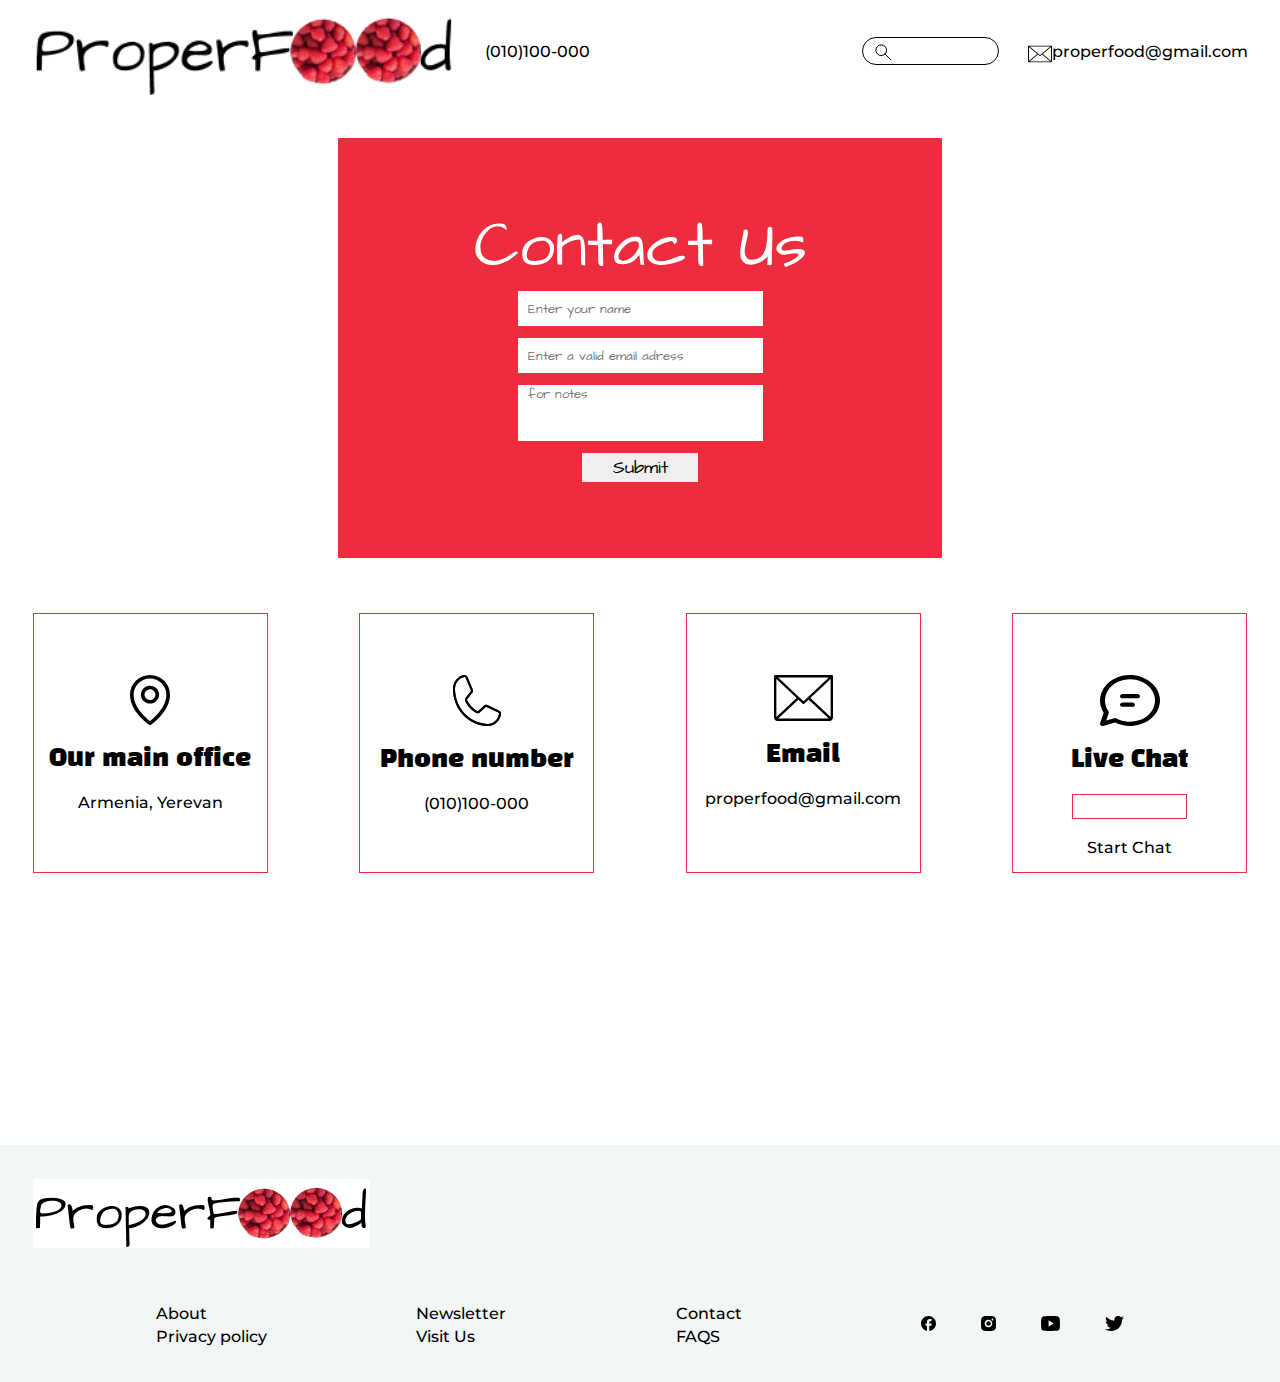
==== Pages/Contact.html @ b7828d10 "first comit" ====
<!DOCTYPE html>
<html lang="en">
  <head>
    <meta charset="UTF-8" />
    <meta name="viewport" content="width=device-width, initial-scale=1.0" />
    <link rel="stylesheet" href="../Font/fonts.css" />
    <link rel="stylesheet" href="../Style/style.css" />
    <link rel="icon" href="../Images/Logo.svg" />
    <title>ProperFood Contact</title>
  </head>
  <body>
    <main>
      <header>
        <a id="ProperFood" href="../index.html">
          <img src="../Images/ProperFood.png" alt="ProperFood" />
        </a>
        <p>(010)100-000</p>
        <div id="Search">
          <input type="text" />
          <svg
            xmlns="http://www.w3.org/2000/svg"
            width="17"
            height="17"
            viewBox="0 0 17 17"
            fill="none"
          >
            <path
              d="M6.19483 11.5484C9.13856 11.5484 11.5249 9.1499 11.5249 6.19124C11.5249 3.23258 9.13856 0.834106 6.19483 0.834106C3.25111 0.834106 0.864746 3.23258 0.864746 6.19124C0.864746 9.1499 3.25111 11.5484 6.19483 11.5484Z"
              stroke="black"
              stroke-linecap="round"
              stroke-linejoin="round"
            />
            <path
              d="M15.8648 15.8344L9.92603 9.94153"
              stroke="black"
              stroke-linecap="round"
              stroke-linejoin="round"
            />
          </svg>
        </div>
        <div id="email">
          <svg
            xmlns="http://www.w3.org/2000/svg"
            width="26"
            height="18"
            viewBox="0 0 26 18"
            fill="none"
          >
            <path
              d="M25.48 0H0.52C0.382087 0 0.249823 0.049906 0.152305 0.138739C0.0547857 0.227572 0 0.348055 0 0.473684V16.5789C0 16.9558 0.164357 17.3173 0.456913 17.5838C0.74947 17.8503 1.14626 18 1.56 18H24.44C24.8537 18 25.2505 17.8503 25.5431 17.5838C25.8356 17.3173 26 16.9558 26 16.5789V0.473684C26 0.348055 25.9452 0.227572 25.8477 0.138739C25.7502 0.049906 25.6179 0 25.48 0ZM13 10.2517L1.8564 0.947368H24.1436L13 10.2517ZM9.9619 9L1.04 16.4499V1.55013L9.9619 9ZM10.7315 9.64303L12.649 11.25C12.7449 11.3299 12.8701 11.3742 13 11.3742C13.1299 11.3742 13.2551 11.3299 13.351 11.25L15.2685 9.64895L24.1436 17.0526H1.8564L10.7315 9.64303ZM16.0381 9L24.96 1.55013V16.4499L16.0381 9Z"
              fill="black"
            />
          </svg>
          <a href=""> properfood@gmail.com </a>
        </div>
      </header>
      <section id="ContactContent1">
        <div>
          <h1>Contact Us</h1>
          <form>
            <input
              type="text"
              placeholder="Enter your name"
              required
              minlength="3"
            />
            <input
              type="email"
              placeholder="Enter a valid email adress"
              required
            />
            <textarea placeholder="for notes" required></textarea>
            <input type="submit" id="submitBtn" value="Submit" />
          </form>
        </div>
      </section>
      <section id="ContactContent2">
        <div class="ContactCart">
          <svg
            xmlns="http://www.w3.org/2000/svg"
            width="40"
            height="50"
            viewBox="0 0 40 50"
            fill="none"
          >
            <path
              d="M20 10.7144C18.202 10.7144 16.4444 11.2381 14.9494 12.2191C13.4544 13.2002 12.2892 14.5947 11.6011 16.2262C10.913 17.8577 10.733 19.653 11.0838 21.3849C11.4345 23.1169 12.3004 24.7079 13.5718 25.9566C14.8431 27.2053 16.463 28.0556 18.2265 28.4002C19.9899 28.7447 21.8178 28.5679 23.4789 27.8921C25.1401 27.2163 26.5599 26.0719 27.5588 24.6036C28.5577 23.1352 29.0909 21.409 29.0909 19.6431C29.0909 17.275 28.1331 15.004 26.4282 13.3295C24.7234 11.6551 22.4111 10.7144 20 10.7144ZM20 25.0002C18.9212 25.0002 17.8666 24.6861 16.9696 24.0974C16.0726 23.5087 15.3735 22.6721 14.9607 21.6932C14.5478 20.7143 14.4398 19.6371 14.6503 18.5979C14.8607 17.5587 15.3802 16.6042 16.1431 15.8549C16.9059 15.1057 17.8778 14.5955 18.9359 14.3888C19.9939 14.1821 21.0907 14.2882 22.0874 14.6936C23.0841 15.0991 23.9359 15.7858 24.5353 16.6668C25.1346 17.5477 25.4545 18.5835 25.4545 19.6431C25.4545 21.0639 24.8799 22.4265 23.8569 23.4312C22.834 24.4358 21.4466 25.0002 20 25.0002ZM20 0C14.6975 0.00590794 9.61393 2.07734 5.86451 5.75984C2.11508 9.44235 0.0060153 14.4352 0 19.6431C0 26.6521 3.29773 34.0807 9.54545 41.1276C12.3528 44.312 15.5124 47.1794 18.9659 49.6768C19.2716 49.8872 19.6358 50 20.0091 50C20.3823 50 20.7466 49.8872 21.0523 49.6768C24.4994 47.1783 27.6529 44.311 30.4545 41.1276C36.6932 34.0807 40 26.6521 40 19.6431C39.994 14.4352 37.8849 9.44235 34.1355 5.75984C30.3861 2.07734 25.3025 0.00590794 20 0ZM20 45.9826C16.2432 43.0808 3.63636 32.4222 3.63636 19.6431C3.63636 15.3806 5.36038 11.2927 8.42916 8.27872C11.4979 5.26472 15.6601 3.57146 20 3.57146C24.3399 3.57146 28.5021 5.26472 31.5708 8.27872C34.6396 11.2927 36.3636 15.3806 36.3636 19.6431C36.3636 32.4177 23.7568 43.0808 20 45.9826Z"
              fill="black"
            />
          </svg>
          <h1>Our main office</h1>
          <p>Armenia, Yerevan</p>
        </div>
        <div class="ContactCart">
          <svg
            xmlns="http://www.w3.org/2000/svg"
            width="48"
            height="51"
            viewBox="0 0 48 51"
            fill="none"
          >
            <mask id="path-1-inside-1_21_73" fill="white">
              <path
                d="M46.1957 35.6281L34.3905 30.0154C33.9329 29.8049 33.4331 29.719 32.9363 29.7654C32.4396 29.8118 31.9615 29.989 31.5455 30.281C31.5122 30.3034 31.4805 30.3282 31.4505 30.3554L25.2504 35.9707C25.1124 36.0602 24.9558 36.112 24.7944 36.1218C24.6331 36.1315 24.472 36.0988 24.3254 36.0265C20.2653 33.944 16.0627 29.5133 14.1027 25.25C14.0334 25.0954 14.0012 24.9249 14.0091 24.7539C14.0169 24.5828 14.0646 24.4165 14.1477 24.2698L19.4478 17.5733C19.4728 17.5415 19.4953 17.5069 19.5178 17.4724C19.7918 17.0309 19.9581 16.524 20.0017 15.9972C20.0454 15.4704 19.965 14.9404 19.7678 14.4549L14.4752 1.93317C14.2197 1.29897 13.7775 0.769963 13.2149 0.425585C12.6523 0.0812065 11.9997 -0.0599536 11.3552 0.0233025C8.20906 0.464033 5.32153 2.10652 3.23189 4.644C1.14226 7.18147 -0.00654997 10.4404 2.80934e-05 13.8121C2.80934e-05 34.3185 15.7002 51 35.0005 51C38.1738 51.007 41.2411 49.7864 43.6293 47.5661C46.0175 45.3459 47.5634 42.2779 47.9782 38.9352C48.056 38.2535 47.9245 37.5633 47.6033 36.9674C47.2821 36.3715 46.7884 35.9018 46.1957 35.6281ZM46.0007 38.6695C45.6476 41.5004 44.3363 44.0978 42.3117 45.9761C40.2872 47.8543 37.6882 48.8848 35.0005 48.875C16.8053 48.875 2.00006 33.1445 2.00006 13.8121C1.99074 10.9564 2.96064 8.19492 4.72841 6.04388C6.49618 3.89284 8.94079 2.49952 11.6052 2.12442C11.6451 2.12178 11.6852 2.12178 11.7252 2.12442C11.9225 2.12621 12.1149 2.18996 12.2781 2.30765C12.4414 2.42534 12.5682 2.59172 12.6427 2.78583L17.9203 15.3075C17.9819 15.4606 18.0087 15.6268 17.9987 15.7929C17.9888 15.959 17.9422 16.1203 17.8628 16.2638L12.5652 22.9576C12.5402 22.9922 12.5152 23.024 12.4927 23.0612C12.2105 23.5198 12.0442 24.0479 12.0101 24.5946C11.9759 25.1413 12.075 25.6882 12.2977 26.1823C14.4702 30.9079 18.9503 35.6334 23.4478 37.9417C23.9161 38.1768 24.4337 38.2791 24.9503 38.2386C25.4668 38.1981 25.9647 38.0162 26.3954 37.7106L26.4879 37.6362L32.6955 32.0262C32.8283 31.94 32.9784 31.8885 33.1336 31.8761C33.2888 31.8636 33.4445 31.8905 33.588 31.9544L45.3906 37.5751C45.5898 37.6632 45.7569 37.8174 45.8668 38.0146C45.9767 38.2119 46.0237 38.4416 46.0007 38.6695Z"
              />
            </mask>
            <path
              d="M46.1957 35.6281L34.3905 30.0154C33.9329 29.8049 33.4331 29.719 32.9363 29.7654C32.4396 29.8118 31.9615 29.989 31.5455 30.281C31.5122 30.3034 31.4805 30.3282 31.4505 30.3554L25.2504 35.9707C25.1124 36.0602 24.9558 36.112 24.7944 36.1218C24.6331 36.1315 24.472 36.0988 24.3254 36.0265C20.2653 33.944 16.0627 29.5133 14.1027 25.25C14.0334 25.0954 14.0012 24.9249 14.0091 24.7539C14.0169 24.5828 14.0646 24.4165 14.1477 24.2698L19.4478 17.5733C19.4728 17.5415 19.4953 17.5069 19.5178 17.4724C19.7918 17.0309 19.9581 16.524 20.0017 15.9972C20.0454 15.4704 19.965 14.9404 19.7678 14.4549L14.4752 1.93317C14.2197 1.29897 13.7775 0.769963 13.2149 0.425585C12.6523 0.0812065 11.9997 -0.0599536 11.3552 0.0233025C8.20906 0.464033 5.32153 2.10652 3.23189 4.644C1.14226 7.18147 -0.00654997 10.4404 2.80934e-05 13.8121C2.80934e-05 34.3185 15.7002 51 35.0005 51C38.1738 51.007 41.2411 49.7864 43.6293 47.5661C46.0175 45.3459 47.5634 42.2779 47.9782 38.9352C48.056 38.2535 47.9245 37.5633 47.6033 36.9674C47.2821 36.3715 46.7884 35.9018 46.1957 35.6281ZM46.0007 38.6695C45.6476 41.5004 44.3363 44.0978 42.3117 45.9761C40.2872 47.8543 37.6882 48.8848 35.0005 48.875C16.8053 48.875 2.00006 33.1445 2.00006 13.8121C1.99074 10.9564 2.96064 8.19492 4.72841 6.04388C6.49618 3.89284 8.94079 2.49952 11.6052 2.12442C11.6451 2.12178 11.6852 2.12178 11.7252 2.12442C11.9225 2.12621 12.1149 2.18996 12.2781 2.30765C12.4414 2.42534 12.5682 2.59172 12.6427 2.78583L17.9203 15.3075C17.9819 15.4606 18.0087 15.6268 17.9987 15.7929C17.9888 15.959 17.9422 16.1203 17.8628 16.2638L12.5652 22.9576C12.5402 22.9922 12.5152 23.024 12.4927 23.0612C12.2105 23.5198 12.0442 24.0479 12.0101 24.5946C11.9759 25.1413 12.075 25.6882 12.2977 26.1823C14.4702 30.9079 18.9503 35.6334 23.4478 37.9417C23.9161 38.1768 24.4337 38.2791 24.9503 38.2386C25.4668 38.1981 25.9647 38.0162 26.3954 37.7106L26.4879 37.6362L32.6955 32.0262C32.8283 31.94 32.9784 31.8885 33.1336 31.8761C33.2888 31.8636 33.4445 31.8905 33.588 31.9544L45.3906 37.5751C45.5898 37.6632 45.7569 37.8174 45.8668 38.0146C45.9767 38.2119 46.0237 38.4416 46.0007 38.6695Z"
              fill="black"
            />
            <path
              d="M46.1957 35.6281L45.3369 37.4343L45.347 37.4392L45.3573 37.4439L46.1957 35.6281ZM34.3905 30.0154L35.2493 28.2091L35.2377 28.2036L35.2261 28.1983L34.3905 30.0154ZM31.5455 30.281L32.6627 31.9399L32.6786 31.9291L32.6944 31.9181L31.5455 30.281ZM31.4505 30.3554L30.109 28.8719L30.1079 28.873L31.4505 30.3554ZM25.2504 35.9707L26.338 37.6491L26.4734 37.5614L26.593 37.4531L25.2504 35.9707ZM24.3254 36.0265L23.4126 37.8061L23.4269 37.8134L23.4413 37.8205L24.3254 36.0265ZM14.1027 25.25L12.2778 26.0684L12.2817 26.0769L12.2856 26.0854L14.1027 25.25ZM14.1477 24.2698L12.5795 23.0286L12.4839 23.1494L12.4079 23.2834L14.1477 24.2698ZM19.4478 17.5733L21.0161 18.8146L21.0215 18.8076L19.4478 17.5733ZM19.5178 17.4724L21.1935 18.5642L21.2055 18.5458L21.2171 18.527L19.5178 17.4724ZM19.7678 14.4549L21.6208 13.7024L21.6155 13.6893L21.61 13.6762L19.7678 14.4549ZM14.4752 1.93317L12.6201 2.68056L12.6264 2.69624L12.633 2.71181L14.4752 1.93317ZM11.3552 0.0233025L11.099 -1.96022L11.0883 -1.95884L11.0777 -1.95736L11.3552 0.0233025ZM2.80934e-05 13.8121H2.00003L2.00002 13.8082L2.80934e-05 13.8121ZM35.0005 51L35.0049 49H35.0005V51ZM47.9782 38.9352L49.963 39.1814L49.9642 39.1717L49.9653 39.1619L47.9782 38.9352ZM46.0007 38.6695L47.9853 38.917L47.9882 38.8939L47.9905 38.8707L46.0007 38.6695ZM35.0005 48.875L35.0079 46.875H35.0005V48.875ZM2.00006 13.8121H4.00007L4.00004 13.8055L2.00006 13.8121ZM11.6052 2.12442L11.4734 0.128764L11.3996 0.133637L11.3264 0.14395L11.6052 2.12442ZM11.7252 2.12442L11.5934 4.12008L11.6502 4.12382L11.7071 4.12434L11.7252 2.12442ZM12.6427 2.78583L10.7754 3.50221L10.7871 3.53261L10.7997 3.56261L12.6427 2.78583ZM17.9203 15.3075L19.7757 14.561L19.7696 14.5458L19.7633 14.5308L17.9203 15.3075ZM17.8628 16.2638L19.4311 17.505L19.533 17.3761L19.6126 17.2323L17.8628 16.2638ZM12.5652 22.9576L10.9969 21.7165L10.9703 21.7501L10.9452 21.7848L12.5652 22.9576ZM12.4927 23.0612L14.196 24.1095L14.1999 24.103L14.2039 24.0965L12.4927 23.0612ZM12.2977 26.1823L10.4743 27.0041L10.4774 27.0109L10.4805 27.0178L12.2977 26.1823ZM23.4478 37.9417L22.5346 39.721L22.5426 39.7251L22.5505 39.7291L23.4478 37.9417ZM26.3954 37.7106L27.5526 39.3418L27.6017 39.307L27.6486 39.2693L26.3954 37.7106ZM26.4879 37.6362L27.7411 39.1949L27.7861 39.1587L27.8289 39.1201L26.4879 37.6362ZM32.6955 32.0262L31.6066 30.3486L31.4728 30.4354L31.3545 30.5423L32.6955 32.0262ZM33.588 31.9544L34.4479 30.1487L34.4254 30.138L34.4027 30.1279L33.588 31.9544ZM45.3906 37.5751L44.5307 39.3808L44.5561 39.3929L44.5817 39.4042L45.3906 37.5751ZM47.0544 33.8218L35.2493 28.2091L33.5317 31.8216L45.3369 37.4343L47.0544 33.8218ZM35.2261 28.1983C34.4524 27.8425 33.6006 27.6947 32.7504 27.774L33.1222 31.7567C33.2656 31.7433 33.4133 31.7673 33.5549 31.8325L35.2261 28.1983ZM32.7504 27.774C31.9005 27.8534 31.0917 28.156 30.3965 28.6439L32.6944 31.9181C32.8314 31.8219 32.9786 31.7701 33.1222 31.7567L32.7504 27.774ZM30.4283 28.6221C30.3155 28.6981 30.2089 28.7816 30.109 28.8719L32.7919 31.8388C32.752 31.8749 32.7089 31.9087 32.6627 31.9399L30.4283 28.6221ZM30.1079 28.873L23.9078 34.4884L26.593 37.4531L32.793 31.8377L30.1079 28.873ZM24.1627 34.2924C24.3091 34.1975 24.4848 34.1368 24.6741 34.1254L24.9148 38.1181C25.4268 38.0873 25.9157 37.9228 26.338 37.6491L24.1627 34.2924ZM24.6741 34.1254C24.8634 34.114 25.0481 34.153 25.2095 34.2325L23.4413 37.8205C23.8958 38.0445 24.4027 38.149 24.9148 38.1181L24.6741 34.1254ZM25.2381 34.247C21.589 32.3752 17.6985 28.2834 15.9199 24.4146L12.2856 26.0854C14.427 30.7433 18.9416 35.5128 23.4126 37.8061L25.2381 34.247ZM15.9276 24.4316C15.9878 24.5658 16.0133 24.7074 16.007 24.8456L12.0112 24.6622C11.9891 25.1425 12.079 25.625 12.2778 26.0684L15.9276 24.4316ZM16.007 24.8456C16.0006 24.9839 15.9621 25.1248 15.8876 25.2562L12.4079 23.2834C12.167 23.7083 12.0332 24.1818 12.0112 24.6622L16.007 24.8456ZM15.716 25.511L21.016 18.8146L17.8796 16.3321L12.5795 23.0286L15.716 25.511ZM21.0215 18.8076C21.1099 18.695 21.1796 18.5855 21.1935 18.5642L17.8421 16.3806C17.836 16.39 17.8333 16.3941 17.8311 16.3974C17.8292 16.4003 17.8298 16.3993 17.832 16.3961C17.836 16.3903 17.8508 16.3687 17.8741 16.3391L21.0215 18.8076ZM21.2171 18.527C21.6611 17.8117 21.9256 16.999 21.9949 16.1623L18.0086 15.8321C17.9906 16.0489 17.9225 16.2502 17.8185 16.4178L21.2171 18.527ZM21.9949 16.1623C22.0642 15.3257 21.9371 14.4812 21.6208 13.7024L17.9148 15.2074C17.9929 15.3997 18.0265 15.6151 18.0086 15.8321L21.9949 16.1623ZM21.61 13.6762L16.3174 1.15452L12.633 2.71181L17.9256 15.2335L21.61 13.6762ZM16.3303 1.18578C15.9207 0.168943 15.2019 -0.703064 14.259 -1.28021L12.1707 2.13138C12.353 2.24299 12.5188 2.429 12.6201 2.68056L16.3303 1.18578ZM14.259 -1.28021C13.3137 -1.85888 12.2033 -2.10286 11.099 -1.96022L11.6114 2.00682C11.7962 1.98296 11.9909 2.02129 12.1707 2.13138L14.259 -1.28021ZM11.0777 -1.95736C7.41687 -1.44452 4.08388 0.463267 1.68802 3.3726L4.77577 5.91539C6.55917 3.74978 9.00126 2.37259 11.6326 2.00396L11.0777 -1.95736ZM1.68802 3.3726C-0.705523 6.27912 -2.00743 9.99211 -1.99997 13.816L2.00002 13.8082C1.99433 10.8887 2.99005 8.08382 4.77577 5.91539L1.68802 3.3726ZM-1.99997 13.8121C-1.99997 35.3072 14.4832 53 35.0005 53V49C16.9173 49 2.00003 33.3299 2.00003 13.8121H-1.99997ZM34.9961 53C38.6915 53.0081 42.243 51.5856 44.991 49.0309L42.2675 46.1013C40.2391 47.9871 37.6562 49.0058 35.0049 49L34.9961 53ZM44.991 49.0309C47.7359 46.4791 49.4923 42.9742 49.963 39.1814L45.9934 38.6889C45.6344 41.5816 44.2991 44.2127 42.2675 46.1013L44.991 49.0309ZM49.9653 39.1619C50.0887 38.0803 49.8816 36.9791 49.3638 36.0185L45.8428 37.9164C45.9673 38.1475 46.0232 38.4267 45.9911 38.7084L49.9653 39.1619ZM49.3638 36.0185C48.8453 35.0565 48.0352 34.2745 47.0341 33.8123L45.3573 37.4439C45.5416 37.529 45.7189 37.6866 45.8428 37.9164L49.3638 36.0185ZM44.016 38.422C43.7191 40.8027 42.6187 42.9631 40.9515 44.5099L43.672 47.4423C46.0538 45.2326 47.5761 42.1982 47.9853 38.917L44.016 38.422ZM40.9515 44.5099C39.2874 46.0538 37.1732 46.8829 35.0079 46.875L34.9931 50.8749C38.2031 50.8868 41.2871 49.6549 43.672 47.4423L40.9515 44.5099ZM35.0005 46.875C18.0223 46.875 4.00006 32.1558 4.00006 13.8121H5.55519e-05C5.55519e-05 34.1331 15.5882 50.875 35.0005 50.875V46.875ZM4.00004 13.8055C3.99221 11.4023 4.80945 9.09527 6.27356 7.31372L3.18325 4.77404C1.11183 7.29457 -0.0107196 10.5105 6.61825e-05 13.8186L4.00004 13.8055ZM6.27356 7.31372C7.73536 5.53499 9.73455 4.40749 11.884 4.10489L11.3264 0.14395C8.14703 0.591543 5.257 2.25069 3.18325 4.77404L6.27356 7.31372ZM11.7369 4.12008C11.6892 4.12323 11.6412 4.12323 11.5934 4.12008L11.8569 0.128764C11.7292 0.120334 11.6011 0.120334 11.4734 0.128764L11.7369 4.12008ZM11.7071 4.12434C11.4819 4.1223 11.2736 4.04903 11.1086 3.93004L13.4477 0.685256C12.9561 0.330885 12.363 0.130115 11.7433 0.124502L11.7071 4.12434ZM11.1086 3.93004C10.9452 3.81225 10.8355 3.65887 10.7754 3.50221L14.51 2.06946C14.301 1.52457 13.9376 1.03844 13.4477 0.685256L11.1086 3.93004ZM10.7997 3.56261L16.0773 16.0843L19.7633 14.5308L14.4857 2.00906L10.7997 3.56261ZM16.0648 16.0541C16.0148 15.9298 15.9947 15.7999 16.0023 15.6729L19.9951 15.913C20.0227 15.4538 19.9489 14.9913 19.7757 14.561L16.0648 16.0541ZM16.0023 15.6729C16.01 15.5459 16.0457 15.4167 16.1129 15.2953L19.6126 17.2323C19.8386 16.824 19.9675 16.3722 19.9951 15.913L16.0023 15.6729ZM16.2945 15.0226L10.9969 21.7165L14.1335 24.1988L19.4311 17.505L16.2945 15.0226ZM10.9452 21.7848C10.9456 21.7843 10.9453 21.7847 10.9438 21.7867C10.942 21.7891 10.9403 21.7914 10.9366 21.7964C10.9308 21.8043 10.9183 21.8212 10.9047 21.8401C10.8767 21.8791 10.8311 21.944 10.7815 22.0259L14.2039 24.0965C14.1768 24.1413 14.155 24.1716 14.1513 24.1767C14.1499 24.1787 14.1498 24.1788 14.1563 24.1699C14.1589 24.1665 14.1634 24.1604 14.1679 24.1542C14.1726 24.1478 14.1786 24.1396 14.1852 24.1305L10.9452 21.7848ZM10.7894 22.0129C10.3323 22.7557 10.0682 23.6019 10.014 24.4699L14.0062 24.7193C14.0203 24.4939 14.0886 24.2839 14.196 24.1095L10.7894 22.0129ZM10.014 24.4699C9.95975 25.3379 10.1164 26.2099 10.4743 27.0041L14.1211 25.3606C14.0336 25.1664 13.9921 24.9448 14.0062 24.7193L10.014 24.4699ZM10.4805 27.0178C12.8343 32.1374 17.6261 37.2018 22.5346 39.721L24.3611 36.1624C20.2744 34.065 16.1062 29.6783 14.1149 25.3469L10.4805 27.0178ZM22.5505 39.7291C23.3408 40.1258 24.2223 40.3018 25.1066 40.2325L24.7939 36.2447C24.6452 36.2564 24.4915 36.2278 24.3452 36.1543L22.5505 39.7291ZM25.1066 40.2325C25.9906 40.1631 26.8331 39.8522 27.5526 39.3418L25.2382 36.0794C25.0962 36.1801 24.9429 36.233 24.7939 36.2447L25.1066 40.2325ZM27.6486 39.2693L27.7411 39.1949L25.2346 36.0776L25.1421 36.152L27.6486 39.2693ZM27.8289 39.1201L34.0365 33.51L31.3545 30.5423L25.1469 36.1524L27.8289 39.1201ZM33.7844 33.7037C33.6436 33.7951 33.4755 33.855 33.2938 33.8696L32.9734 29.8825C32.4814 29.922 32.0129 30.0848 31.6066 30.3486L33.7844 33.7037ZM33.2938 33.8696C33.1119 33.8842 32.9327 33.8521 32.7733 33.781L34.4027 30.1279C33.9563 29.9288 33.4656 29.8429 32.9734 29.8825L33.2938 33.8696ZM32.7281 33.7601L44.5307 39.3808L46.2506 35.7694L34.4479 30.1487L32.7281 33.7601ZM44.5817 39.4042C44.3682 39.3098 44.2131 39.1556 44.1199 38.9884L47.6138 37.0409C47.3007 36.4792 46.8114 36.0166 46.1996 35.746L44.5817 39.4042ZM44.1199 38.9884C44.0274 38.8226 43.9933 38.6414 44.0108 38.4684L47.9905 38.8707C48.0541 38.2418 47.9261 37.6012 47.6138 37.0409L44.1199 38.9884Z"
              fill="black"
              mask="url(#path-1-inside-1_21_73)"
            />
          </svg>
          <h1>Phone number</h1>
          <p>(010)100-000</p>
        </div>
        <div class="ContactCart">
          <svg
            xmlns="http://www.w3.org/2000/svg"
            width="59"
            height="46"
            viewBox="0 0 59 46"
            fill="none"
          >
            <path
              d="M57.82 0H1.18C0.867045 0 0.566907 0.127537 0.345614 0.354555C0.124321 0.581573 0 0.889475 0 1.21053V42.3684C0 43.3316 0.372963 44.2553 1.03684 44.9363C1.70072 45.6174 2.60113 46 3.54 46H55.46C56.3989 46 57.2993 45.6174 57.9632 44.9363C58.627 44.2553 59 43.3316 59 42.3684V1.21053C59 0.889475 58.8757 0.581573 58.6544 0.354555C58.4331 0.127537 58.133 0 57.82 0ZM29.5 26.1988L4.2126 2.42105H54.7874L29.5 26.1988ZM22.6058 23L2.36 42.0386V3.96145L22.6058 23ZM24.3522 24.6433L28.7035 28.75C28.921 28.9542 29.2052 29.0674 29.5 29.0674C29.7948 29.0674 30.079 28.9542 30.2965 28.75L34.6477 24.6584L54.7874 43.5789H4.2126L24.3522 24.6433ZM36.3941 23L56.64 3.96145V42.0386L36.3941 23Z"
              fill="black"
            />
          </svg>
          <h1>Email</h1>
          <p>properfood@gmail.com</p>
        </div>
        <div class="ContactCart">
          <svg
            xmlns="http://www.w3.org/2000/svg"
            width="60"
            height="51"
            viewBox="0 0 60 51"
            fill="none"
          >
            <path
              d="M20.0011 21.2451C20.0011 20.6815 20.2645 20.141 20.7333 19.7425C21.2022 19.344 21.838 19.1201 22.5011 19.1201H37.5006C38.1636 19.1201 38.7995 19.344 39.2683 19.7425C39.7372 20.141 40.0005 20.6815 40.0005 21.2451C40.0005 21.8086 39.7372 22.3491 39.2683 22.7477C38.7995 23.1462 38.1636 23.3701 37.5006 23.3701H22.5011C21.838 23.3701 21.2022 23.1462 20.7333 22.7477C20.2645 22.3491 20.0011 21.8086 20.0011 21.2451ZM22.5011 27.6201C21.838 27.6201 21.2022 27.8439 20.7333 28.2425C20.2645 28.641 20.0011 29.1815 20.0011 29.7451C20.0011 30.3086 20.2645 30.8491 20.7333 31.2477C21.2022 31.6462 21.838 31.8701 22.5011 31.8701H32.5008C33.1638 31.8701 33.7997 31.6462 34.2685 31.2477C34.7373 30.8491 35.0007 30.3086 35.0007 29.7451C35.0007 29.1815 34.7373 28.641 34.2685 28.2425C33.7997 27.8439 33.1638 27.6201 32.5008 27.6201H22.5011ZM0.00172628 25.4951C0.00300203 19.881 2.18379 14.4242 6.20579 9.97122C10.2278 5.5182 15.8662 2.31787 22.2463 0.866675C28.6264 -0.584518 35.3916 -0.205449 41.4924 1.94508C47.5932 4.0956 52.6885 7.89738 55.9881 12.7606C59.2876 17.6239 60.6068 23.2768 59.7411 28.8424C58.8754 34.408 55.8732 39.5752 51.2001 43.5425C46.5271 47.5097 40.4444 50.0552 33.8958 50.7841C27.3471 51.513 20.6985 50.3846 14.9813 47.5738L3.29163 50.8888C2.85975 51.0114 2.3967 51.0313 1.95244 50.9466C1.50818 50.8618 1.09959 50.6755 0.770766 50.4078C0.44194 50.1401 0.205368 49.8012 0.0865793 49.4276C-0.0322089 49.0539 -0.0287013 48.6598 0.0967237 48.2878L3.65662 37.701C1.25177 33.9578 -0.00518928 29.7601 0.00172628 25.4951ZM30.0008 4.24508C25.5869 4.24484 21.2515 5.23801 17.4355 7.12363C13.6194 9.00924 10.4588 11.7201 8.27474 14.9806C6.09071 18.2411 4.9612 21.935 5.00102 25.6868C5.04085 29.4386 6.24859 33.1146 8.50148 36.3411C8.67481 36.5903 8.7864 36.867 8.82938 37.1542C8.87237 37.4414 8.84586 37.7331 8.75147 38.0113L6.20654 45.5763L14.4963 43.2303C14.8484 43.1304 15.2222 43.0984 15.5906 43.1367C15.959 43.1749 16.3128 43.2824 16.6262 43.4513C19.9025 45.2137 23.6161 46.3043 27.4736 46.6367C31.331 46.9691 35.2266 46.5343 38.8523 45.3666C42.478 44.1989 45.7345 42.3304 48.3643 39.9087C50.9942 37.487 52.9254 34.5785 54.0052 31.4132C55.085 28.2478 55.2839 24.9124 54.586 21.6705C53.8882 18.4286 52.3128 15.3691 49.9844 12.7338C47.6561 10.0985 44.6385 7.95972 41.1702 6.48646C37.7019 5.01319 33.8781 4.24585 30.0008 4.24508Z"
              fill="black"
            />
          </svg>
          <h1>Live Chat</h1>
          <input type="text" />
          <p>Start Chat</p>
        </div>
      </section>
      <footer>
        <div class="footerLogo">
          <a href="../index.html">
            <img src="../Images/ProperFood.png" />
          </a>
        </div>
        <div class="footerNav">
          <nav class="footerPages">
            <a href="">About</a>
            <a href="">Newsletter</a>
            <a href="">Contact</a>
            <a href="">Privacy policy</a>
            <a href="">Visit Us</a>
            <a href="">FAQS</a>
          </nav>
          <nav class="footerSocials">
            <a href="https://www.facebook.com/">
              <svg
                xmlns="http://www.w3.org/2000/svg"
                width="15"
                height="15"
                viewBox="0 0 15 15"
                fill="none"
              >
                <path
                  d="M15 7.5188C15 3.36842 11.64 0 7.5 0C3.36 0 0 3.36842 0 7.5188C0 11.1579 2.58 14.188 6 14.8872V9.77444H4.5V7.5188H6V5.6391C6 4.18797 7.1775 3.00752 8.625 3.00752H10.5V5.26316H9C8.5875 5.26316 8.25 5.6015 8.25 6.01504V7.5188H10.5V9.77444H8.25V15C12.0375 14.6241 15 11.4211 15 7.5188Z"
                  fill="black"
                />
              </svg>
            </a>
            <a href="https://www.instagram.com/">
              <svg
                xmlns="http://www.w3.org/2000/svg"
                width="15"
                height="15"
                viewBox="0 0 15 15"
                fill="none"
              >
                <path
                  d="M8.27101 0.000922765C8.81828 -0.00117733 9.36555 0.00432307 9.91267 0.0174223L10.0582 0.0226721C10.2262 0.0286719 10.3919 0.0361716 10.5921 0.0451713C11.3901 0.08267 11.9346 0.208666 12.4123 0.39391C12.9073 0.584403 13.3242 0.842394 13.7412 1.25938C14.1225 1.63407 14.4176 2.08731 14.6059 2.58758C14.7912 3.06532 14.9172 3.61055 14.9547 4.40852C14.9637 4.60802 14.9712 4.77451 14.9772 4.9425L14.9817 5.088C14.995 5.63488 15.0007 6.18191 14.9989 6.72894L14.9997 7.28843V8.27089C15.0015 8.81818 14.9958 9.36546 14.9824 9.91259L14.9779 10.0581C14.9719 10.2261 14.9644 10.3918 14.9554 10.5921C14.9179 11.39 14.7904 11.9345 14.6059 12.4123C14.4182 12.9131 14.123 13.3667 13.7412 13.7412C13.3662 14.1224 12.9128 14.4175 12.4123 14.6059C11.9346 14.7912 11.3901 14.9172 10.5921 14.9547C10.3919 14.9637 10.2262 14.9712 10.0582 14.9772L9.91267 14.9817C9.36556 14.995 8.81828 15.0007 8.27101 14.9989L7.71154 14.9997H6.72984C6.18256 15.0015 5.63529 14.9958 5.08817 14.9824L4.94268 14.9779C4.76465 14.9715 4.58665 14.964 4.40871 14.9554C3.61075 14.9179 3.06628 14.7904 2.5878 14.6059C2.08734 14.4179 1.63403 14.1228 1.25962 13.7412C0.877922 13.3664 0.582571 12.9129 0.394163 12.4123C0.208922 11.9345 0.0829284 11.39 0.0454304 10.5921C0.037078 10.4141 0.0295783 10.2361 0.0229316 10.0581L0.0191818 9.91259C0.00535524 9.36547 -0.000895114 8.81818 0.000432728 8.27089V6.72894C-0.00166039 6.18191 0.00383991 5.63488 0.0169319 5.088L0.0221816 4.9425C0.0281813 4.77451 0.0356809 4.60802 0.0446805 4.40852C0.0821785 3.6098 0.208172 3.06607 0.393412 2.58758C0.581932 2.08707 0.877861 1.63395 1.26037 1.26013C1.63452 0.878207 2.08755 0.582583 2.5878 0.39391C3.06628 0.208666 3.61 0.08267 4.40871 0.0451713L4.94268 0.0226721L5.08817 0.0189223C5.63503 0.00510236 6.18205 -0.0011481 6.72909 0.000172845L8.27101 0.000922765ZM7.50005 3.7508C7.0032 3.74377 6.50992 3.83556 6.04885 4.02084C5.58779 4.20611 5.16815 4.48118 4.81432 4.83005C4.46049 5.17892 4.17952 5.59464 3.98774 6.05304C3.79597 6.51144 3.69721 7.00339 3.69721 7.50029C3.69721 7.9972 3.79597 8.48914 3.98774 8.94755C4.17952 9.40595 4.46049 9.82167 4.81432 10.1705C5.16815 10.5194 5.58779 10.7945 6.04885 10.9797C6.50992 11.165 7.0032 11.2568 7.50005 11.2498C8.49456 11.2498 9.44834 10.8547 10.1516 10.1515C10.8548 9.44824 11.2499 8.49445 11.2499 7.49992C11.2499 6.50539 10.8548 5.55159 10.1516 4.84836C9.44834 4.14512 8.49456 3.7508 7.50005 3.7508ZM7.50005 5.25074C7.79891 5.24524 8.09588 5.29934 8.3736 5.40989C8.65132 5.52045 8.90423 5.68524 9.11755 5.89463C9.33087 6.10403 9.50033 6.35383 9.61602 6.62945C9.73172 6.90508 9.79133 7.20099 9.79138 7.49991C9.79143 7.79883 9.73192 8.09477 9.61631 8.37043C9.50071 8.64609 9.33134 8.89595 9.11808 9.10542C8.90483 9.31488 8.65198 9.47975 8.3743 9.5904C8.09661 9.70105 7.79966 9.75525 7.5008 9.74984C6.90409 9.74984 6.33182 9.5128 5.90989 9.09085C5.48795 8.66891 5.25091 8.09663 5.25091 7.49992C5.25091 6.9032 5.48795 6.33092 5.90989 5.90898C6.33182 5.48704 6.90409 5.24999 7.5008 5.24999L7.50005 5.25074ZM11.4373 2.62583C11.1954 2.63552 10.9666 2.73844 10.7988 2.91305C10.6311 3.08766 10.5374 3.32041 10.5374 3.56255C10.5374 3.80469 10.6311 4.03744 10.7988 4.21205C10.9666 4.38666 11.1954 4.48959 11.4373 4.49927C11.686 4.49927 11.9244 4.4005 12.1002 4.22469C12.276 4.04888 12.3748 3.81043 12.3748 3.5618C12.3748 3.31317 12.276 3.07472 12.1002 2.89891C11.9244 2.7231 11.686 2.62433 11.4373 2.62433V2.62583Z"
                  fill="black"
                />
              </svg>
            </a>
            <a href="https://www.youtube.com/">
              <svg
                xmlns="http://www.w3.org/2000/svg"
                width="19"
                height="15"
                viewBox="0 0 19 15"
                fill="none"
              >
                <path
                  d="M7.6 10.7143L12.5305 7.5L7.6 4.28571V10.7143ZM18.582 2.325C18.7055 2.82857 18.791 3.50357 18.848 4.36071C18.9145 5.21786 18.943 5.95714 18.943 6.6L19 7.5C19 9.84643 18.848 11.5714 18.582 12.675C18.3445 13.6393 17.7935 14.2607 16.9385 14.5286C16.492 14.6679 15.675 14.7643 14.421 14.8286C13.186 14.9036 12.0555 14.9357 11.0105 14.9357L9.5 15C5.5195 15 3.04 14.8286 2.0615 14.5286C1.2065 14.2607 0.6555 13.6393 0.418 12.675C0.2945 12.1714 0.209 11.4964 0.152 10.6393C0.0855001 9.78214 0.0569999 9.04286 0.0569999 8.4L0 7.5C0 5.15357 0.152 3.42857 0.418 2.325C0.6555 1.36071 1.2065 0.739286 2.0615 0.471429C2.508 0.332143 3.325 0.235714 4.579 0.171428C5.814 0.0964284 6.9445 0.0642857 7.9895 0.0642857L9.5 0C13.4805 0 15.96 0.171429 16.9385 0.471429C17.7935 0.739286 18.3445 1.36071 18.582 2.325Z"
                  fill="black"
                />
              </svg>
            </a>
            <a href="https://twitter.com/">
              <svg
                xmlns="http://www.w3.org/2000/svg"
                width="19"
                height="15"
                viewBox="0 0 19 15"
                fill="none"
              >
                <path
                  d="M19 1.76471C18.3007 2.07353 17.5468 2.27647 16.7658 2.37353C17.565 1.90588 18.1826 1.16471 18.4732 0.273529C17.7194 0.714706 16.8838 1.02353 16.0029 1.2C15.2854 0.441177 14.2772 0 13.1329 0C10.9986 0 9.25478 1.69412 9.25478 3.78529C9.25478 4.08529 9.29111 4.37647 9.35469 4.65C6.12142 4.49118 3.24235 2.98235 1.326 0.697059C0.989962 1.25294 0.799235 1.90588 0.799235 2.59412C0.799235 3.90882 1.4804 5.07353 2.53394 5.73529C1.8891 5.73529 1.28968 5.55882 0.762907 5.29412V5.32059C0.762907 7.15588 2.10707 8.69118 3.88719 9.03529C3.31567 9.18724 2.71567 9.20839 2.13432 9.09706C2.381 9.84925 2.86411 10.5074 3.51574 10.9791C4.16737 11.4507 4.95476 11.7121 5.76721 11.7265C4.39001 12.7857 2.68288 13.3582 0.926386 13.35C0.617591 13.35 0.308795 13.3324 0 13.2971C1.72562 14.3735 3.7782 15 5.9761 15C13.1329 15 17.0655 9.22941 17.0655 4.22647C17.0655 4.05882 17.0655 3.9 17.0564 3.73235C17.8193 3.20294 18.4732 2.53235 19 1.76471Z"
                  fill="black"
                />
              </svg>
            </a>
          </nav>
        </div>
      </footer>
    </main>
    <script src="../Script/script.js"></script>
  </body>
</html>
---- Font/fonts.css ----
@font-face {
  font-family: "Montserrat";
  src: url("Montserrat-Regular.ttf");
}
@font-face {
  font-family: "Montserrat";
  src: url("Montserrat-Light.ttf");
  font-weight: lighter;
}
@font-face {
  font-family: Montserrat;
  src: url("Montserrat-Medium.ttf");
  font-weight: 400;
}
@font-face {
  font-family: "Montserrat";
  src: url("Montserrat-Bold.ttf");
  font-weight: bold;
}
@font-face {
  font-family: "Black Han Sans";
  src: url(BlackHanSans-Regular.ttf);
}
@font-face {
  font-family: "Architects Daughter";
  src: url(ArchitectsDaughter-Regular.ttf);
}
---- Style/style.css ----
a {
  text-decoration: none;
}

:root {
  --desktop: 2192px;
  --content: 1215px;
}

a {
  text-decoration: none;
}

* {
  padding: 0;
  margin: 0;
  box-sizing: border-box;
  font-family: "Montserrat";
}

main {
  width: 100%;
  height: auto;
  display: flex;
  align-items: center;
  justify-content: center;
  flex-direction: column;
  flex-wrap: nowrap;
}

header {
  width: var(--content);
  height: 102px;
  display: flex;
  align-items: center;
  justify-content: space-between;
  flex-direction: row;
  flex-wrap: nowrap;
}
header #ProperFood {
  width: 423px;
  height: 89px;
}
header #ProperFood img {
  width: 100%;
  height: 100%;
}
header p {
  font-size: 16px;
}
header #Search {
  width: 137px;
  height: 28px;
  position: relative;
  margin-left: 243px;
}
header #Search input {
  width: 100%;
  height: 100%;
  border-radius: 30px;
  border: 0.5px solid #000;
  background: #fff;
  padding: 0 10px 0 35px;
  font-size: 16px;
  outline: none;
}
header #Search svg {
  position: absolute;
  top: 6.83px;
  left: 13.86px;
}
header #email {
  width: 220px;
  height: 25px;
  display: flex;
  align-items: center;
  justify-content: space-between;
  flex-direction: row;
  flex-wrap: nowrap;
}
header #email svg {
  margin-top: 5px;
}
header #email a {
  color: #000;
  font-size: 16px;
}

footer {
  width: 100%;
  height: 237px;
  background: #f2f6f7;
  display: flex;
  align-items: center;
  justify-content: center;
  flex-direction: column;
  flex-wrap: nowrap;
}
footer .footerLogo {
  width: var(--content);
}
footer .footerLogo a {
  width: 464px;
  height: 75px;
}
footer .footerNav {
  margin-top: 51px;
  width: 969px;
  height: 45px;
  display: flex;
  align-items: center;
  justify-content: space-between;
  flex-direction: row;
  flex-wrap: nowrap;
}
footer .footerNav .footerPages {
  width: 700px;
  height: 45px;
  display: flex;
  align-items: center;
  justify-content: space-between;
  flex-direction: row;
  flex-wrap: wrap;
}
footer .footerNav .footerPages a {
  width: 180px;
  height: 20px;
  color: #000;
  font-size: 16px;
  font-weight: 400;
}
footer .footerNav .footerSocials {
  width: 204px;
  height: auto;
  display: flex;
  align-items: center;
  justify-content: space-between;
  flex-direction: row;
  flex-wrap: nowrap;
}

.pagePosition {
  width: var(--content);
  height: 90px;
  display: flex;
  align-items: end;
  justify-content: start;
  flex-direction: row;
  flex-wrap: nowrap;
  opacity: 0.6;
}
.pagePosition svg {
  margin: 0 35px 3px 35px;
}
.pagePosition a {
  color: #000;
  font-size: 16px;
  font-weight: 400;
}

#pageInfo {
  width: 100%;
  height: 647px;
  background: url("../Images/brooke-lark-08bOYnH_r_E-unsplash 2.png") left center no-repeat, linear-gradient(180deg, rgb(236, 244, 246) 0%, rgb(231, 239, 241) 100%);
  background-size: contain;
  display: flex;
  align-items: start;
  justify-content: center;
  flex-direction: row;
  flex-wrap: nowrap;
  padding-top: 27px;
}
#pageInfo .content {
  width: var(--content);
  height: 427px;
  display: flex;
  align-items: end;
  justify-content: space-between;
  flex-direction: column;
  flex-wrap: nowrap;
}
#pageInfo .content nav {
  width: var(--content);
  height: auto;
  display: flex;
  align-items: center;
  justify-content: end;
  flex-direction: row;
  flex-wrap: nowrap;
}
#pageInfo .content nav .active {
  border: 1px solid black;
  padding: 5px 13px;
}
#pageInfo .content nav a {
  color: #000;
  font-size: 16px;
  margin-left: 81px;
}
#pageInfo .content h2 {
  width: 629px;
  height: 47px;
  text-align: center;
  font-size: 20px;
  font-weight: 500;
}
#pageInfo .content #myEmail {
  width: 629px;
  height: 65px;
  display: flex;
  align-items: center;
  justify-content: center;
  flex-direction: row;
  flex-wrap: nowrap;
}
#pageInfo .content #myEmail input {
  width: 443px;
  height: 65px;
  flex-shrink: 0;
  border: 1px solid #000;
  background-color: unset;
  outline: none;
  font-size: 20px;
  padding: 18px 22px;
}

#HomeContent1 {
  width: 1261px;
  height: 329px;
  display: flex;
  align-items: center;
  justify-content: space-between;
  flex-direction: row;
  flex-wrap: nowrap;
  padding-top: 77px;
}
#HomeContent1 .HelloText {
  width: 993px;
  height: auto;
  display: flex;
  align-items: start;
  justify-content: space-between;
  flex-direction: column;
  flex-wrap: nowrap;
}
#HomeContent1 .HelloText h1 {
  color: #ed2c3d;
  font-family: Black Han Sans;
  font-size: 62px;
  margin-bottom: 30px;
}
#HomeContent1 .HelloText p {
  font-size: 16px;
  margin-bottom: 30px;
}
#HomeContent1 .HelloImg {
  width: 236px;
  height: 329px;
  border-radius: 30px;
  background: rgba(205, 174, 154, 0.15);
  display: flex;
  align-items: center;
  justify-content: space-between;
  flex-direction: column;
  flex-wrap: nowrap;
  padding: 21px;
}
#HomeContent1 .HelloImg p {
  text-align: center;
  font-size: 16px;
}

#HomeContent2 {
  width: 1261px;
  display: flex;
  align-items: center;
  justify-content: space-between;
  flex-direction: row;
  flex-wrap: nowrap;
  padding-top: 98px;
}
#HomeContent2 .whyLeft {
  padding-left: 253px;
}
#HomeContent2 .whyLeft h3 {
  color: #ed2c3d;
  font-size: 32px;
  font-weight: 100;
  margin-bottom: 70px;
}
#HomeContent2 .whyLeft div {
  display: flex;
  align-items: center;
  justify-content: space-between;
  flex-direction: row;
  flex-wrap: nowrap;
}
#HomeContent2 .whyLeft div .iconList li {
  display: flex;
  align-items: center;
  justify-content: start;
  flex-direction: row;
  flex-wrap: nowrap;
  margin-bottom: 30px;
  list-style: none;
}
#HomeContent2 .whyLeft div .textList li {
  list-style: inside;
  margin-bottom: 60px;
  margin-top: 22px;
  margin-left: 30px;
}
#HomeContent2 .whyRight {
  width: 257px;
}
#HomeContent2 .whyRight h4 {
  font-size: 32px;
  font-weight: 100;
  margin-left: 8px;
}

#HomeContent3 {
  width: 1261px;
  display: flex;
  align-items: start;
  justify-content: space-between;
  flex-direction: row;
  flex-wrap: nowrap;
}
#HomeContent3 .contentLeft {
  display: flex;
  align-items: center;
  justify-content: space-between;
  flex-direction: column;
  flex-wrap: nowrap;
}
#HomeContent3 .contentLeft .infoCart {
  margin-bottom: 60px;
  width: 742px;
  height: auto;
}
#HomeContent3 .contentLeft .infoCart h3 {
  color: #ed2c3d;
  font-size: 24px;
  font-weight: 300;
}
#HomeContent3 .contentLeft .infoCart p {
  font-size: 16px;
  margin-bottom: 20px;
}
#HomeContent3 .contentLeft .infoCart button {
  width: 118px;
  height: 28px;
  cursor: pointer;
  border: 1px solid #000;
  background: #fff;
}
#HomeContent3 .contentRight {
  display: flex;
  align-items: end;
  justify-content: start;
  flex-direction: column;
  flex-wrap: nowrap;
}
#HomeContent3 .contentRight .categories {
  width: 364px;
  height: 466px;
  margin-top: 62px;
  border-radius: 30px;
  background: rgba(205, 174, 154, 0.15);
  display: flex;
  align-items: center;
  justify-content: space-around;
  flex-direction: column;
  flex-wrap: nowrap;
}
#HomeContent3 .contentRight .categories h1 {
  font-size: 32px;
  font-weight: 400;
}
#HomeContent3 .contentRight .categories nav {
  width: 230px;
  height: 297px;
  display: flex;
  align-items: center;
  justify-content: space-between;
  flex-direction: column;
  flex-wrap: nowrap;
}
#HomeContent3 .contentRight .categories nav a {
  text-align: center;
  font-size: 16px;
  font-weight: 400;
  color: #000;
  text-transform: lowercase;
}
#HomeContent3 .contentRight .tags {
  width: 422px;
  height: auto;
  display: flex;
  align-items: center;
  justify-content: space-between;
  flex-direction: column;
  flex-wrap: nowrap;
  margin-top: 66px;
}
#HomeContent3 .contentRight .tags h1 {
  font-size: 32px;
  font-weight: 400;
  margin-bottom: 21px;
}
#HomeContent3 .contentRight .tags div {
  width: 422px;
  height: 112px;
  display: flex;
  align-items: center;
  justify-content: space-between;
  flex-direction: row;
  flex-wrap: wrap;
}
#HomeContent3 .contentRight .tags div a {
  width: 128px;
  height: 43px;
  display: flex;
  align-items: center;
  justify-content: center;
  flex-direction: row;
  flex-wrap: nowrap;
  border: 1px solid #000;
  color: #000;
  font-size: 14px;
  font-weight: 400;
}

.postsCart {
  width: 257px;
  margin-bottom: 15px;
}
.postsCart p {
  font-size: 14px;
  text-align: center;
}
.postsCart h6 {
  text-align: center;
  font-size: 12px;
  font-weight: 400;
}

#CategoryContent1 {
  width: 100%;
  height: 664px;
  background-image: url("../Images/Category/tamanna-rumee-nswz6tIpgZk-unsplash 1.png");
  background-size: cover;
  background-repeat: no-repeat;
}

#CategoryContent2 {
  width: 1070px;
  height: auto;
  display: flex;
  align-items: center;
  justify-content: start;
  flex-direction: column;
  flex-wrap: nowrap;
  padding-bottom: 75px;
}
#CategoryContent2 h1 {
  color: #ed2c3d;
  font-family: "Black Han Sans";
  font-size: 36px;
  font-weight: 400;
  margin-bottom: 33px;
}
#CategoryContent2 .categorys {
  width: 100%;
  display: flex;
  align-items: center;
  justify-content: space-between;
  flex-direction: row;
  flex-wrap: wrap;
}
#CategoryContent2 .categorys .categoryCart {
  width: 470px;
  height: 454px;
}
#CategoryContent2 .categorys .categoryCart img {
  width: 470px;
  height: 318px;
  border-radius: 50px;
}
#CategoryContent2 .categorys .categoryCart h3 {
  width: 470px;
  height: auto;
  margin-top: 20px;
  text-align: center;
  color: #ed2c3d;
  font-size: 24px;
  font-weight: 400;
}

#ContactContent1 {
  width: 100%;
  height: 450px;
  display: flex;
  align-items: center;
  justify-content: center;
  flex-direction: row;
  flex-wrap: nowrap;
  padding-top: 42px;
}
#ContactContent1 div {
  width: 604px;
  height: 420px;
  flex-shrink: 0;
  background: #ed2c3d;
  display: flex;
  align-items: center;
  justify-content: center;
  flex-direction: column;
  flex-wrap: nowrap;
}
#ContactContent1 div h1 {
  color: #fff;
  text-align: center;
  font-family: Architects Daughter;
  font-size: 64px;
  font-style: normal;
  font-weight: 400;
  line-height: normal;
}
#ContactContent1 div form {
  width: 245px;
  height: auto;
  display: flex;
  align-items: center;
  justify-content: space-between;
  flex-direction: column;
  flex-wrap: nowrap;
}
#ContactContent1 div form input,
#ContactContent1 div form textarea {
  width: 100%;
  height: 35px;
  font-family: Architects Daughter;
  padding: 0 10px;
  outline: none;
  border: none;
  margin-bottom: 12px;
}
#ContactContent1 div form textarea {
  height: 56px;
  resize: none;
}
#ContactContent1 div form #submitBtn {
  width: 116px;
  height: 29px;
  font-size: 18px;
}

#ContactContent2 {
  width: var(--content);
  height: auto;
  display: flex;
  align-items: center;
  justify-content: space-between;
  flex-direction: row;
  flex-wrap: nowrap;
  padding-bottom: 272px;
  padding-top: 61px;
}
#ContactContent2 .ContactCart {
  width: 235px;
  height: 260px;
  border: 1px solid #ed2c3d;
  display: flex;
  align-items: center;
  justify-content: start;
  flex-direction: column;
  flex-wrap: nowrap;
  padding-top: 61px;
}
#ContactContent2 .ContactCart h1 {
  font-family: Black Han Sans;
  font-size: 24px;
  font-weight: 400;
  margin: 19px 0;
}
#ContactContent2 .ContactCart input {
  width: 115px;
  height: 25px;
  border: 1px solid #ed2c3d;
  background: #fff;
  margin-bottom: 19px;
}

.singleTitleSection {
  margin-top: 59px;
  display: flex;
  align-items: start;
  justify-content: space-between;
}
.singleTitleSection img {
  width: 462px;
  height: 526px;
  border-radius: 60px;
}
.singleTitleSection div {
  width: 736px;
  height: auto;
  margin-left: 72px;
  display: flex;
  flex-direction: column;
  align-items: start;
  justify-content: start;
}
.singleTitleSection div h1 {
  color: #ed2c3d;
  font-family: Black Han Sans;
  font-size: 37px;
  font-style: normal;
  font-weight: 400;
  line-height: normal;
}
.singleTitleSection div p {
  color: #000;
  font-family: Montserrat;
  font-size: 32px;
  font-style: normal;
  font-weight: 300;
  line-height: normal;
}

.singleImgSection {
  width: 1258px;
  height: 195px;
  margin: 71px 0;
  display: flex;
  align-items: center;
  justify-content: space-between;
}
.singleImgSection img {
  width: 292px;
  height: 195px;
}

.singleInfoSection {
  width: 1258px;
  height: auto;
  display: flex;
  align-items: start;
  justify-content: space-between;
}
.singleInfoSection p {
  width: auto;
  height: auto;
  color: #000;
  font-family: Montserrat;
  font-size: 32px;
  font-style: normal;
  font-weight: 400;
  line-height: normal;
}
.singleInfoSection img {
  width: 422px;
  height: 343px;
}

.singlePhotoSection {
  width: 1258px;
  height: auto;
  padding: 71px 0;
  display: flex;
  align-items: center;
  justify-content: space-between;
}
.singlePhotoSection img {
  width: 513px;
  height: 357px;
  border-radius: 50px;
}/*# sourceMappingURL=style.css.map */
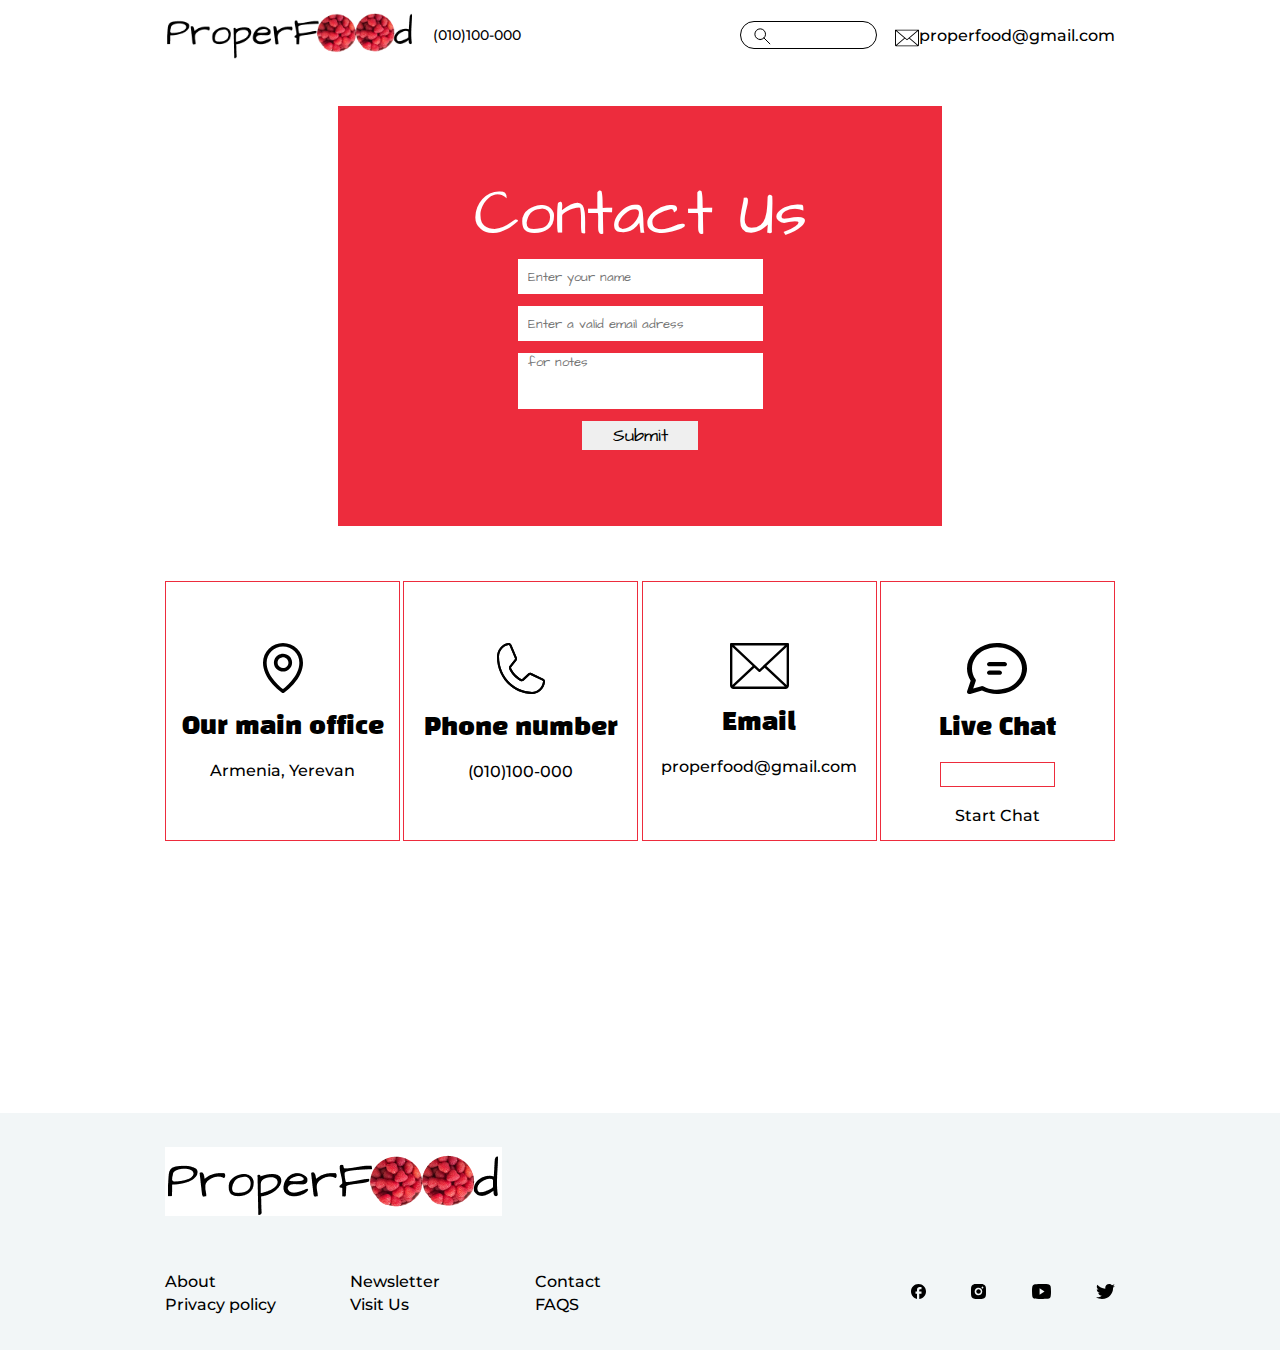
==== commit f9c798bb: "media is ready" ====
--- a/Pages/Contact.html
+++ b/Pages/Contact.html
@@ -227,6 +227,5 @@
         </div>
       </footer>
     </main>
-    <script src="../Script/script.js"></script>
   </body>
 </html>
--- a/Style/style.css
+++ b/Style/style.css
@@ -7,6 +7,419 @@
   --content: 1215px;
 }
 
+@media screen and (max-width: 1280px) {
+  body {
+    --desktop: 100%;
+    --content: 950px;
+  }
+  body header {
+    height: 70px;
+  }
+  body header #ProperFood {
+    width: 250px;
+  }
+  body header p {
+    font-size: 14px;
+  }
+  body header #Search {
+    margin-left: 200px;
+  }
+  body footer .footerLogo {
+    width: var(--content);
+  }
+  body footer .footerNav {
+    width: var(--content);
+  }
+  body footer .footerNav .footerPages {
+    width: 550px;
+  }
+  body .pagePosition {
+    height: 60px;
+  }
+  body #pageInfo {
+    height: auto;
+    padding-bottom: 20px;
+    padding-top: 27px;
+  }
+  body #pageInfo .content {
+    width: var(--content);
+  }
+  body #pageInfo .content h2 {
+    height: auto;
+    font-size: 18px;
+  }
+  body #pageInfo .content #myEmail {
+    width: 370px;
+    height: 40px;
+  }
+  body #pageInfo .content #myEmail input {
+    width: 100%;
+    height: 40px;
+    font-size: 16px;
+    padding: 0 10px;
+  }
+  body #HomeContent1 {
+    width: var(--content);
+    height: auto;
+    padding: 30px 0;
+  }
+  body #HomeContent1 .HelloText {
+    width: 600px;
+  }
+  body #HomeContent1 .HelloText h1 {
+    color: #ed2c3d;
+    font-family: Black Han Sans;
+    font-size: 40px;
+    margin-bottom: 15px;
+  }
+  body #HomeContent1 .HelloText p {
+    font-size: 16px;
+    margin-bottom: 30px;
+  }
+  body #HomeContent2 {
+    width: var(--content);
+    display: flex;
+    align-items: center;
+    justify-content: space-between;
+    flex-direction: row;
+    flex-wrap: nowrap;
+    padding: 0;
+    padding-bottom: 30px;
+  }
+  body #HomeContent2 .whyLeft {
+    padding-left: 0;
+  }
+  body #HomeContent3 {
+    width: var(--content);
+  }
+  body #HomeContent3 .contentLeft .infoCart {
+    margin-bottom: 30px;
+    width: 492px;
+    height: auto;
+  }
+  body #HomeContent3 .contentLeft .infoCart img {
+    width: 100%;
+    height: auto;
+  }
+  body #HomeContent3 .contentLeft .infoCart h3 {
+    font-size: 18px;
+  }
+  body #HomeContent3 .contentLeft .infoCart p {
+    font-size: 12px;
+  }
+  body #HomeContent3 .contentRight .tags {
+    display: none;
+  }
+  body .postsCart {
+    width: 257px;
+    margin-bottom: 15px;
+  }
+  body .postsCart p {
+    font-size: 14px;
+    text-align: center;
+  }
+  body .postsCart h6 {
+    text-align: center;
+    font-size: 12px;
+    font-weight: 400;
+  }
+  body #CategoryContent1 {
+    display: none;
+  }
+  body #CategoryContent2 {
+    width: var(--content);
+    margin-top: 20px;
+  }
+  body #CategoryContent2 h1 {
+    font-size: 28px;
+  }
+  body #CategoryContent2 .categorys {
+    width: 100%;
+    display: flex;
+    align-items: center;
+    justify-content: space-between;
+    flex-direction: row;
+    flex-wrap: wrap;
+  }
+  body #CategoryContent2 .categorys .categoryCart {
+    width: 370px;
+    height: 354px;
+  }
+  body #CategoryContent2 .categorys .categoryCart img {
+    width: 100%;
+    height: auto;
+  }
+  body #CategoryContent2 .categorys .categoryCart h3 {
+    width: 100%;
+    font-size: 18px;
+  }
+  body .singleTitleSection {
+    width: var(--content);
+  }
+  body .singleTitleSection img {
+    width: 300px;
+    height: auto;
+    border-radius: 30px;
+  }
+  body .singleTitleSection div {
+    width: 100%;
+    height: auto;
+    margin-left: 50px;
+  }
+  body .singleTitleSection div h1 {
+    font-size: 28px;
+  }
+  body .singleTitleSection div p {
+    font-size: 18px;
+  }
+  body .singleImgSection {
+    width: var(--content);
+    height: auto;
+  }
+  body .singleImgSection img {
+    width: 200px;
+    height: 135px;
+    border-radius: 10px;
+  }
+  body .singleInfoSection {
+    width: var(--content);
+  }
+  body .singleInfoSection p {
+    font-size: 20px;
+  }
+  body .singleInfoSection img {
+    width: 250px;
+    height: 250px;
+  }
+  body .singlePhotoSection {
+    width: var(--content);
+  }
+  body .singlePhotoSection img {
+    width: 350px;
+    height: 225px;
+  }
+}
+@media screen and (max-width: 980px) {
+  body {
+    --content: 550px;
+  }
+  body header {
+    width: 100%;
+  }
+  body header #ProperFood {
+    height: auto;
+  }
+  body header #ProperFood img {
+    width: 100%;
+    height: 100%;
+  }
+  body header p {
+    display: none;
+  }
+  body header #email {
+    display: none;
+  }
+  body footer {
+    width: 100%;
+  }
+  body footer .footerLogo {
+    width: 100%;
+  }
+  body footer .footerNav {
+    width: 100%;
+    margin-top: 20px;
+  }
+  body footer .footerNav .footerPages {
+    width: 550px;
+    height: auto;
+  }
+  body .pagePosition {
+    width: 90%;
+    height: 60px;
+  }
+  body #pageInfo .content {
+    width: 90%;
+  }
+  body #pageInfo .content h2 {
+    width: 450px;
+    height: auto;
+    font-size: 16px;
+  }
+  body #HomeContent1 {
+    width: var(--content);
+    height: auto;
+    padding: 30px 0;
+  }
+  body #HomeContent1 .HelloText {
+    width: 600px;
+  }
+  body #HomeContent1 .HelloText h1 {
+    color: #ed2c3d;
+    font-family: Black Han Sans;
+    font-size: 40px;
+    margin-bottom: 15px;
+  }
+  body #HomeContent1 .HelloText p {
+    font-size: 16px;
+    margin-bottom: 30px;
+  }
+  body #HomeContent1 .HelloImg {
+    display: none;
+  }
+  body #HomeContent2 {
+    width: var(--content);
+    display: flex;
+    align-items: center;
+    justify-content: space-between;
+    flex-direction: row;
+    flex-wrap: nowrap;
+    padding: 0;
+    padding-bottom: 30px;
+  }
+  body #HomeContent2 .whyLeft {
+    padding-left: 0;
+  }
+  body #HomeContent2 .whyRight {
+    display: none;
+  }
+  body #HomeContent3 {
+    width: var(--content);
+    display: flex;
+    align-items: start;
+    justify-content: space-between;
+    flex-direction: row;
+    flex-wrap: nowrap;
+  }
+  body #HomeContent3 .contentLeft {
+    display: flex;
+    align-items: center;
+    justify-content: space-between;
+    flex-direction: column;
+    flex-wrap: nowrap;
+  }
+  body #HomeContent3 .contentLeft .infoCart {
+    margin-bottom: 30px;
+    width: 492px;
+    height: auto;
+  }
+  body #HomeContent3 .contentLeft .infoCart img {
+    width: 100%;
+    height: auto;
+  }
+  body #HomeContent3 .contentLeft .infoCart h3 {
+    font-size: 18px;
+  }
+  body #HomeContent3 .contentLeft .infoCart p {
+    font-size: 12px;
+  }
+  body #HomeContent3 .contentRight {
+    display: none;
+  }
+  body .postsCart {
+    display: none;
+  }
+  body #CategoryContent2 .categorys {
+    display: flex;
+    align-items: center;
+    justify-content: space-between;
+    flex-direction: column;
+    flex-wrap: nowrap;
+  }
+  body .singleTitleSection {
+    width: var(--content);
+  }
+  body .singleTitleSection img {
+    display: none;
+  }
+  body .singleTitleSection div {
+    margin: 0;
+  }
+  body .singleImgSection {
+    width: var(--content);
+  }
+  body .singleImgSection img {
+    width: 125px;
+    height: 80px;
+    border-radius: 10px;
+  }
+  body .singleInfoSection img {
+    display: none;
+  }
+  body .singlePhotoSection img {
+    width: 230px;
+    height: 150px;
+    border-radius: 15px;
+  }
+  body #ContactContent1 {
+    width: 100%;
+    height: 450px;
+    display: flex;
+    align-items: center;
+    justify-content: center;
+    flex-direction: row;
+    flex-wrap: nowrap;
+    padding-top: 42px;
+  }
+  body #ContactContent1 div {
+    width: 604px;
+    height: 420px;
+    flex-shrink: 0;
+    background: #ed2c3d;
+    display: flex;
+    align-items: center;
+    justify-content: center;
+    flex-direction: column;
+    flex-wrap: nowrap;
+  }
+  body #ContactContent1 div h1 {
+    color: #fff;
+    text-align: center;
+    font-family: Architects Daughter;
+    font-size: 64px;
+    font-style: normal;
+    font-weight: 400;
+    line-height: normal;
+  }
+  body #ContactContent1 div form {
+    width: 245px;
+    height: auto;
+    display: flex;
+    align-items: center;
+    justify-content: space-between;
+    flex-direction: column;
+    flex-wrap: nowrap;
+  }
+  body #ContactContent1 div form input,
+  body #ContactContent1 div form textarea {
+    width: 100%;
+    height: 35px;
+    font-family: Architects Daughter;
+    padding: 0 10px;
+    outline: none;
+    border: none;
+    margin-bottom: 12px;
+  }
+  body #ContactContent1 div form textarea {
+    height: 56px;
+    resize: none;
+  }
+  body #ContactContent1 div form #submitBtn {
+    width: 116px;
+    height: 29px;
+    font-size: 18px;
+  }
+  body #ContactContent2 {
+    display: flex;
+    align-items: center;
+    justify-content: space-between;
+    flex-direction: row;
+    flex-wrap: wrap;
+    padding-bottom: 20px;
+  }
+  body #ContactContent2 .ContactCart {
+    margin-bottom: 10px;
+  }
+}
 a {
   text-decoration: none;
 }
@@ -39,7 +452,7 @@
 }
 header #ProperFood {
   width: 423px;
-  height: 89px;
+  height: auto;
 }
 header #ProperFood img {
   width: 100%;
@@ -161,8 +574,8 @@
 #pageInfo {
   width: 100%;
   height: 647px;
-  background: url("../Images/brooke-lark-08bOYnH_r_E-unsplash 2.png") left center no-repeat, linear-gradient(180deg, rgb(236, 244, 246) 0%, rgb(231, 239, 241) 100%);
-  background-size: contain;
+  background: url("../Images/brooke-lark-08bOYnH_r_E-unsplash 2.png") left center no-repeat, linear-gradient(180deg, rgb(236, 244, 246) 0%, rgb(231, 239, 241) 100%) right center no-repeat;
+  background-size: cover;
   display: flex;
   align-items: start;
   justify-content: center;
@@ -498,6 +911,92 @@
   font-weight: 400;
 }
 
+.singleTitleSection {
+  margin-top: 59px;
+  display: flex;
+  align-items: start;
+  justify-content: space-between;
+}
+.singleTitleSection img {
+  width: 462px;
+  height: 526px;
+  border-radius: 60px;
+}
+.singleTitleSection div {
+  width: 736px;
+  height: auto;
+  margin-left: 72px;
+  display: flex;
+  flex-direction: column;
+  align-items: start;
+  justify-content: start;
+}
+.singleTitleSection div h1 {
+  color: #ed2c3d;
+  font-family: Black Han Sans;
+  font-size: 37px;
+  font-style: normal;
+  font-weight: 400;
+  line-height: normal;
+}
+.singleTitleSection div p {
+  color: #000;
+  font-family: Montserrat;
+  font-size: 32px;
+  font-style: normal;
+  font-weight: 300;
+  line-height: normal;
+}
+
+.singleImgSection {
+  width: 1258px;
+  height: 195px;
+  margin: 71px 0;
+  display: flex;
+  align-items: center;
+  justify-content: space-between;
+}
+.singleImgSection img {
+  width: 292px;
+  height: 195px;
+}
+
+.singleInfoSection {
+  width: 1258px;
+  height: auto;
+  display: flex;
+  align-items: start;
+  justify-content: space-between;
+}
+.singleInfoSection p {
+  width: auto;
+  height: auto;
+  color: #000;
+  font-family: Montserrat;
+  font-size: 32px;
+  font-style: normal;
+  font-weight: 400;
+  line-height: normal;
+}
+.singleInfoSection img {
+  width: 422px;
+  height: 343px;
+}
+
+.singlePhotoSection {
+  width: 1258px;
+  height: auto;
+  padding: 71px 0;
+  display: flex;
+  align-items: center;
+  justify-content: space-between;
+}
+.singlePhotoSection img {
+  width: 513px;
+  height: 357px;
+  border-radius: 50px;
+}
+
 #ContactContent1 {
   width: 100%;
   height: 450px;
@@ -591,90 +1090,4 @@
   border: 1px solid #ed2c3d;
   background: #fff;
   margin-bottom: 19px;
-}
-
-.singleTitleSection {
-  margin-top: 59px;
-  display: flex;
-  align-items: start;
-  justify-content: space-between;
-}
-.singleTitleSection img {
-  width: 462px;
-  height: 526px;
-  border-radius: 60px;
-}
-.singleTitleSection div {
-  width: 736px;
-  height: auto;
-  margin-left: 72px;
-  display: flex;
-  flex-direction: column;
-  align-items: start;
-  justify-content: start;
-}
-.singleTitleSection div h1 {
-  color: #ed2c3d;
-  font-family: Black Han Sans;
-  font-size: 37px;
-  font-style: normal;
-  font-weight: 400;
-  line-height: normal;
-}
-.singleTitleSection div p {
-  color: #000;
-  font-family: Montserrat;
-  font-size: 32px;
-  font-style: normal;
-  font-weight: 300;
-  line-height: normal;
-}
-
-.singleImgSection {
-  width: 1258px;
-  height: 195px;
-  margin: 71px 0;
-  display: flex;
-  align-items: center;
-  justify-content: space-between;
-}
-.singleImgSection img {
-  width: 292px;
-  height: 195px;
-}
-
-.singleInfoSection {
-  width: 1258px;
-  height: auto;
-  display: flex;
-  align-items: start;
-  justify-content: space-between;
-}
-.singleInfoSection p {
-  width: auto;
-  height: auto;
-  color: #000;
-  font-family: Montserrat;
-  font-size: 32px;
-  font-style: normal;
-  font-weight: 400;
-  line-height: normal;
-}
-.singleInfoSection img {
-  width: 422px;
-  height: 343px;
-}
-
-.singlePhotoSection {
-  width: 1258px;
-  height: auto;
-  padding: 71px 0;
-  display: flex;
-  align-items: center;
-  justify-content: space-between;
-}
-.singlePhotoSection img {
-  width: 513px;
-  height: 357px;
-  border-radius: 50px;
 }/*# sourceMappingURL=style.css.map */